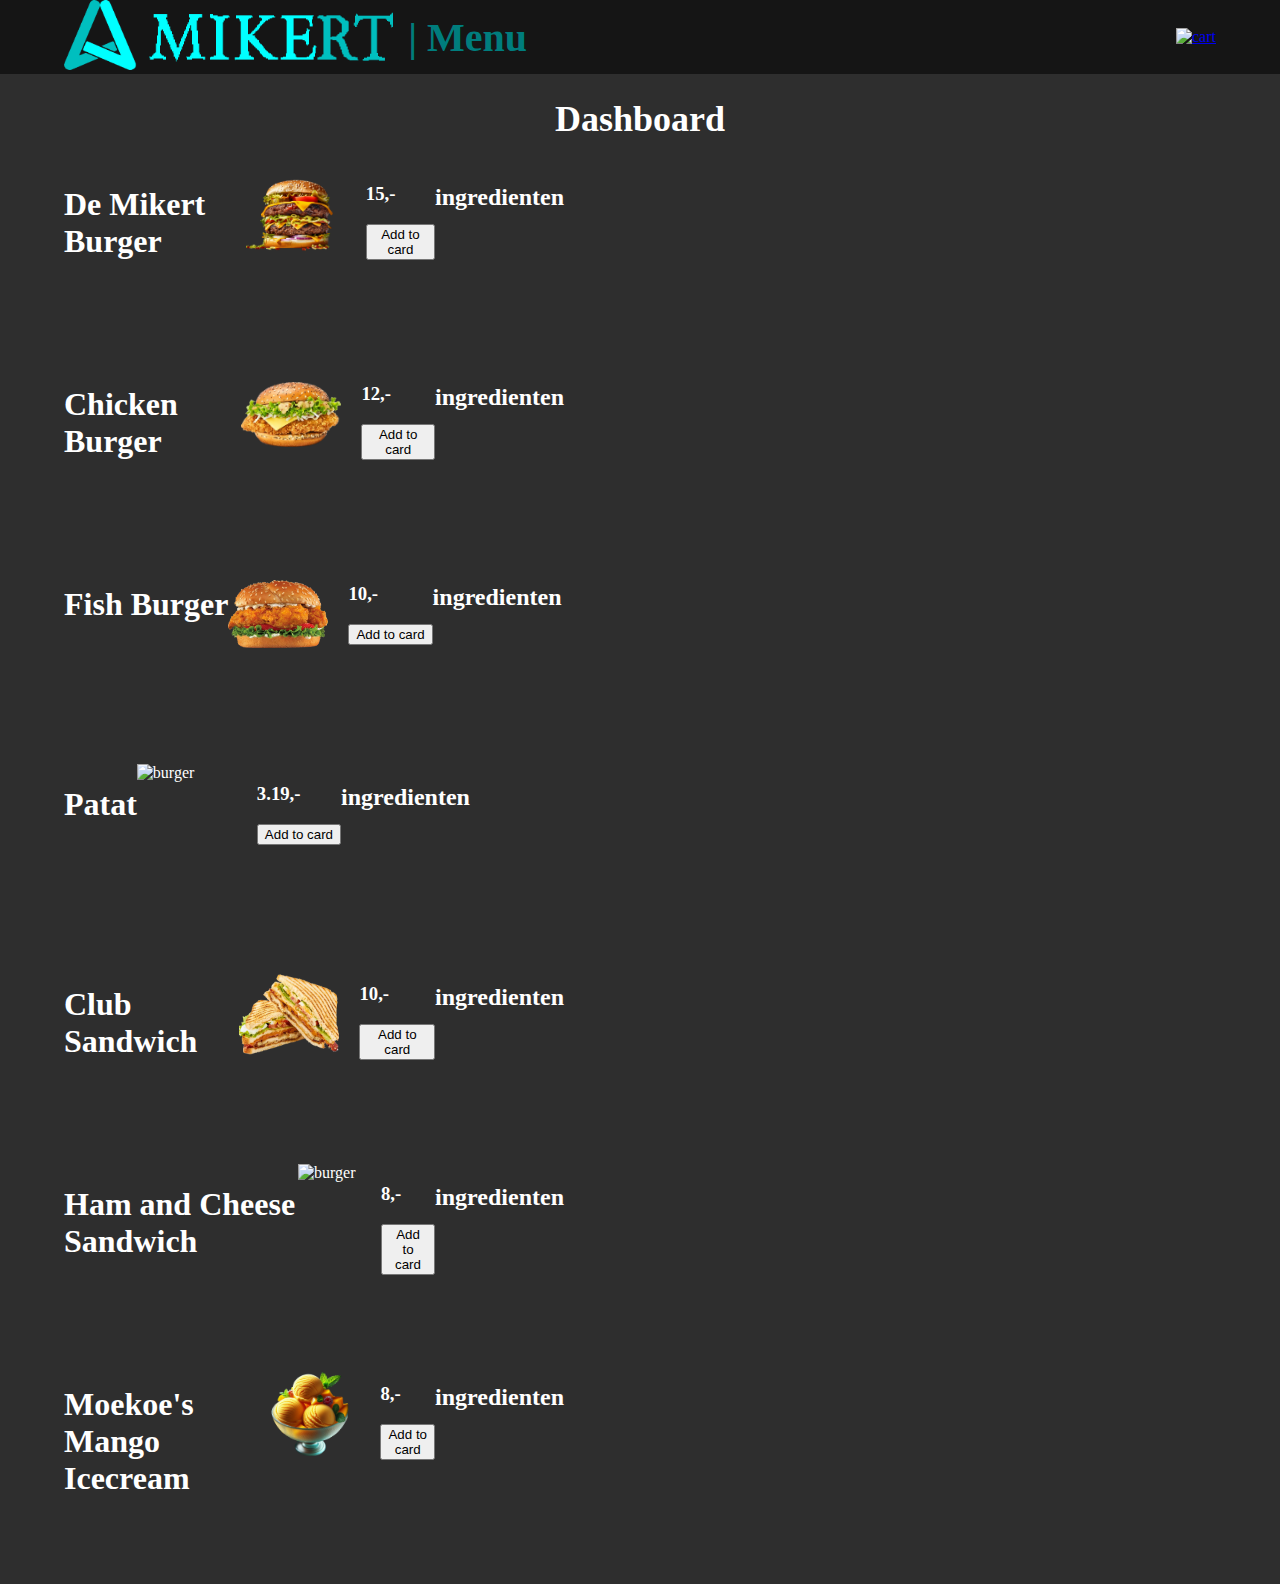
==== admin.html @ 838aeddf "changes to admin page but there is a bug in cart.html" ====
<!DOCTYPE html>
<html lang="en">
<head>
    <meta charset="UTF-8">
    <meta name="viewport" content="width=device-width, initial-scale=1.0">
    <title>Document</title>
    <link rel="stylesheet" href="style.css">
    <script src="admin.js" defer></script>
</head>
<body>
    <nav>
        <div class="navbar">
            <div class="flex-container">
                <a href="index.html">
                    <img class="logo" src="mikert.png" alt="Logo">
                </a>
                <h1 class="logo-subtext">| Menu</h1>
            </div>
            <a href="cart.html">
                <img src="cart.png" alt="cart">
            </a>
        </div>
    </nav>
    <div class="header">
        <h1>Dashboard</h1>
    </div>
    <div id="items">

    </div>
</body>
</html>
---- style.css ----
body {
    margin: 0;
    padding: 0;
    background-color: #2e2e2e;
    color: white;
}
nav {
    background-color: #151515;
}
.navbar {
    margin-left: 5%;
    margin-right: 5%;
    display: flex;
    justify-content: space-between;
    padding: 0px;
    align-items: center;
    text-align: center;
}

.logo {
    height: 70px;
    max-width: 100%;
    object-fit: contain;
}

nav div img {
    height: 70px;
    max-width: 100%;
    object-fit: contain;
}

#burgers {
    display: flex;
    justify-content: space-around;
    flex-wrap: wrap;
    margin-left: 5%;
    margin-right: 5%;
    margin-top: 20px;
    margin-bottom: 20px;
}
.item {
    width: 500px;
    height: 100%;
}
.product {
    background-color: rgb(15, 15, 15);
    text-align: center;
    border-top-left-radius: 10px;
    border-top-right-radius: 10px;
    height: 450px;
}
.product img {
    width: 100%;
    border-top-left-radius: 10px;
    border-top-right-radius: 10px;
    max-height: 400px;
}

.product-info {
    background-color: #151515;
    padding: 30px;
    border-bottom-left-radius: 10px;
    border-bottom-right-radius: 10px;
    height: 100%;
}
.product-price {
    display: flex;
    justify-content: space-around;
    background-color: #151515;
    text-align: center;
    padding: 30px;
}
.product-price button {
    margin: 0;
    background-color: rgb(48, 48, 48);
    color: white;
    border-color: #3a3a3a;
    border-radius: 10px;
}
.ingredients {
    
}
.ingredient {
    display: flex;
}
.ingredient img {
    width: 50px;
    height: 50px;
    margin-right: 10px;
}

.flex-container {
    display: flex;
    align-items: center;
    flex-grow: 1;
}

.logo-subtext {
    color: rgb(0, 125, 125);
    margin: 0;
    margin-left: 15px;
    font-size: 40px;
}

.header {
    text-align: center;
    font-size: large;
    margin-left: 5%;
    margin-right: 5%;
}
#cart {
    display: flex;
    justify-content: center;
    flex-wrap: wrap;
    margin-left: 5%;
    margin-right: 5%;

}
.cartItem {
    display: flex;
    width: 400px;
    max-width: 100%;
}

.cart {
    display: flex;
    text-align: center;
    align-items: center;
    background-color: #151515;
    margin: 5px;
    width: 100%;
    border-radius: 10px;
    padding: 20px;
    justify-content: space-between;
    flex-wrap: wrap;
}

.cartInfo {
    display: flex;
    justify-content: space-between;
    width: 100%;
}

.cartInfo button {
    margin: 0;
    background-color: rgb(48, 48, 48);
    color: white;
    border-color: #3a3a3a;
    border-radius: 10px;
}

.cart img {
    width: 100px;
    object-fit: contain;    
    margin-right: 20px;
}

.confirm-background {
    background-color: #151515;
    margin: 5px;
    border-radius: 10px;
    padding: 20px;
    justify-content: space-between;
    flex-wrap: wrap;
}

.confirm {
    display: flex;
    flex-direction: column;
    justify-content: center;
    align-items: center;
    flex-wrap: wrap;
    margin-left: 5%;
    margin-right: 5%;
    margin-top: 20px;
    margin-bottom: 20px;
}
.confirm button {
    margin: 0;
    background-color: rgb(48, 48, 48);
    color: white;
    border-color: #3a3a3a;
    border-radius: 10px;
    padding: 20px;
}
.header button {
    margin: 0;
    background-color: rgb(61, 61, 61);
    color: white;
    border-color: #242424;
    border-radius: 10px;
    padding: 20px;
}

.dot {
    display: flex;
    width: 25px;
    height: 25px;
    position: absolute;
    top: -10px;
    right: 0;
    background-color: red;
    color: white;
    border-radius: 50px;
    margin-right: 5%;
    text-align: center;
    align-items: center;
    justify-content: center;
}

#items {
    display: flex;
    flex-direction: column;
    margin-left: 5%;
    margin-right: 5%;
    margin-top: 20px;
    margin-bottom: 20px;
}

#items .item {
    display: flex;
    height: 200px;
}

#items .item img {
    width: 100px;
    height: 100px;
    object-fit: contain;
    margin-right: 20px;
}

.adminProduct {
    display: flex;
}

.disable {
    background-color: red;
}

/* als de pixels minder zijn 600 dan ... */

@media (max-width: 600px) {
    .logo-subtext {
        display: none;
    }
    .item {
        width: 100%;
    }
}
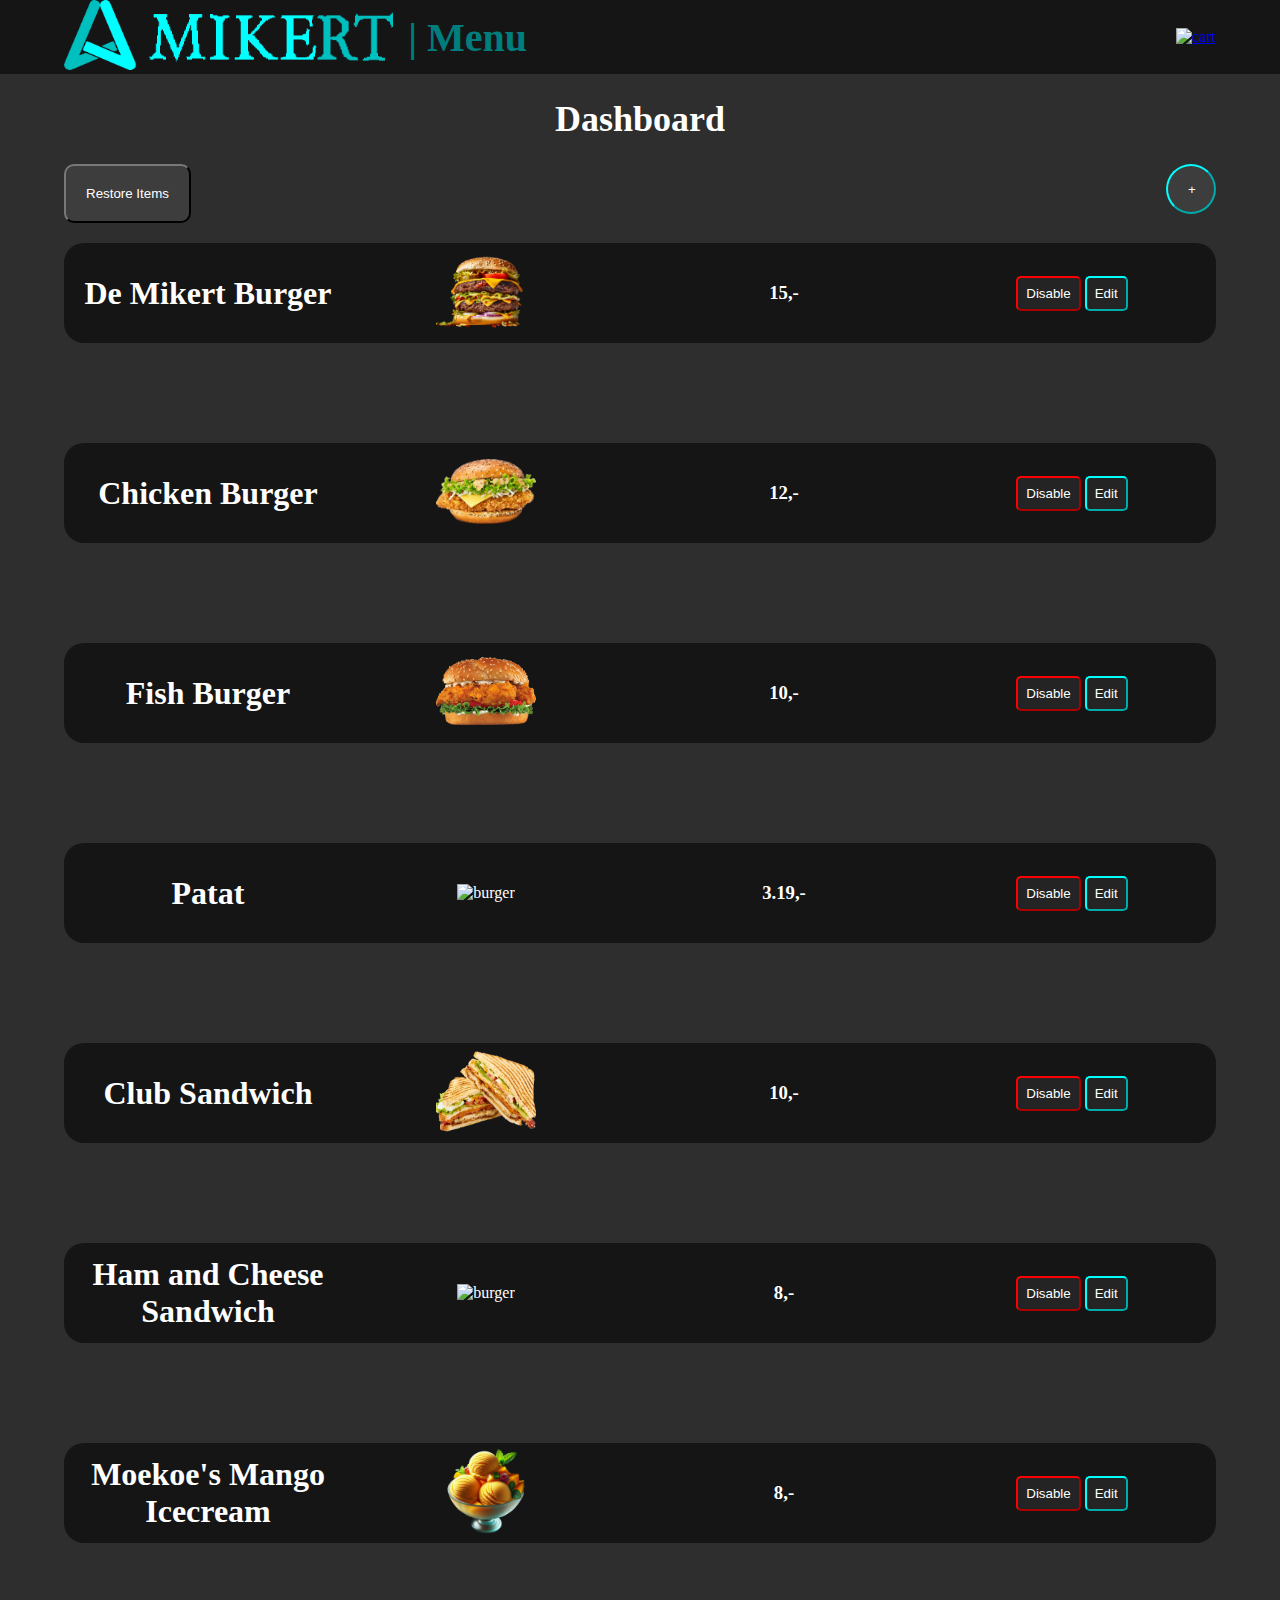
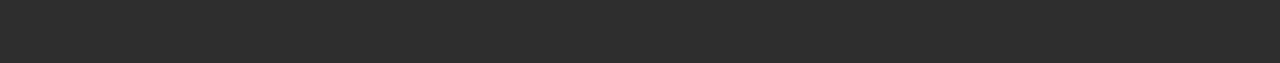
==== commit e95dd64c: "made a button to restore the defualt items from json file" ====
--- a/admin.html
+++ b/admin.html
@@ -23,6 +23,10 @@
     </nav>
     <div class="header">
         <h1>Dashboard</h1>
+        <div class="button-container">
+            <button onclick="restore()">Restore Items</button>
+            <button onclick="" class="addButton">+</button>
+        </div>
     </div>
     <div id="items">
 
--- a/style.css
+++ b/style.css
@@ -74,7 +74,7 @@
     margin: 0;
     background-color: rgb(48, 48, 48);
     color: white;
-    border-color: #3a3a3a;
+    border-color: #00ffff;
     border-radius: 10px;
 }
 .ingredients {
@@ -145,7 +145,7 @@
     margin: 0;
     background-color: rgb(48, 48, 48);
     color: white;
-    border-color: #3a3a3a;
+    border-color: #00ffff;
     border-radius: 10px;
 }
 
@@ -179,7 +179,7 @@
     margin: 0;
     background-color: rgb(48, 48, 48);
     color: white;
-    border-color: #3a3a3a;
+    border-color: #00ffff;
     border-radius: 10px;
     padding: 20px;
 }
@@ -211,6 +211,7 @@
 #items {
     display: flex;
     flex-direction: column;
+    width: 100%;
     margin-left: 5%;
     margin-right: 5%;
     margin-top: 20px;
@@ -220,6 +221,7 @@
 #items .item {
     display: flex;
     height: 200px;
+    width: 90%;
 }
 
 #items .item img {
@@ -227,14 +229,100 @@
     height: 100px;
     object-fit: contain;
     margin-right: 20px;
+    
 }
 
 .adminProduct {
     display: flex;
+    justify-content: space-between;
+    align-items: center;
+    background-color: #151515;
+    border-radius: 20px;
+    height: 100px;
+    width: 100%;
+}
+
+.adminProduct div {
+    width: 25%;
+    text-align: center;
 }
 
 .disable {
-    background-color: red;
+    border-color: red !important;
+}
+
+.adminEnable {
+    background-color: #242424;
+    color: white;
+    border-color: green;
+    border-radius: 5px;
+    padding: 0.5rem;
+}
+.adminDisable {
+    background-color: #242424;
+    color: white;
+    border-color: red;
+    border-radius: 5px;
+    padding: 0.5rem;
+}
+.adminEdit {
+    background-color: #242424;
+    color: white;
+    border-color: cyan;
+    border-radius: 5px;
+    padding: 0.5rem;
+}
+
+.editProduct {
+    display: flex;
+    flex-direction: column;
+    justify-content: space-between;
+    align-items: center;
+    background-color: #151515;
+    margin-left: 5%;
+    margin-right: 5%;
+    margin-top: 50px;
+    padding: 50px;
+}
+
+.editProduct img {
+    width: 100px;
+    height: 100px;
+    object-fit: contain;
+    margin-right: 20px;
+}
+
+input {
+    width: 500px;
+    padding: 12px 20px;
+    margin: 8px 0;
+    background-color: #242424;
+    color: white;
+    border: 1px solid #00ffff;
+    border-radius: 4px;
+    box-sizing: border-box;
+
+}
+
+.button-container {
+    display: flex;
+    justify-content: space-between;
+    width: 100%;
+
+}
+
+.addButton {
+    margin: 0;
+    background-color: rgb(48, 48, 48);
+    color: white;
+    border-color: #00ffff !important;
+    border-radius: 50% !important;
+    width: 50px;
+    height: 50px;
+    display: flex;
+    align-items: center;
+    text-align: center;
+
 }
 
 /* als de pixels minder zijn 600 dan ... */
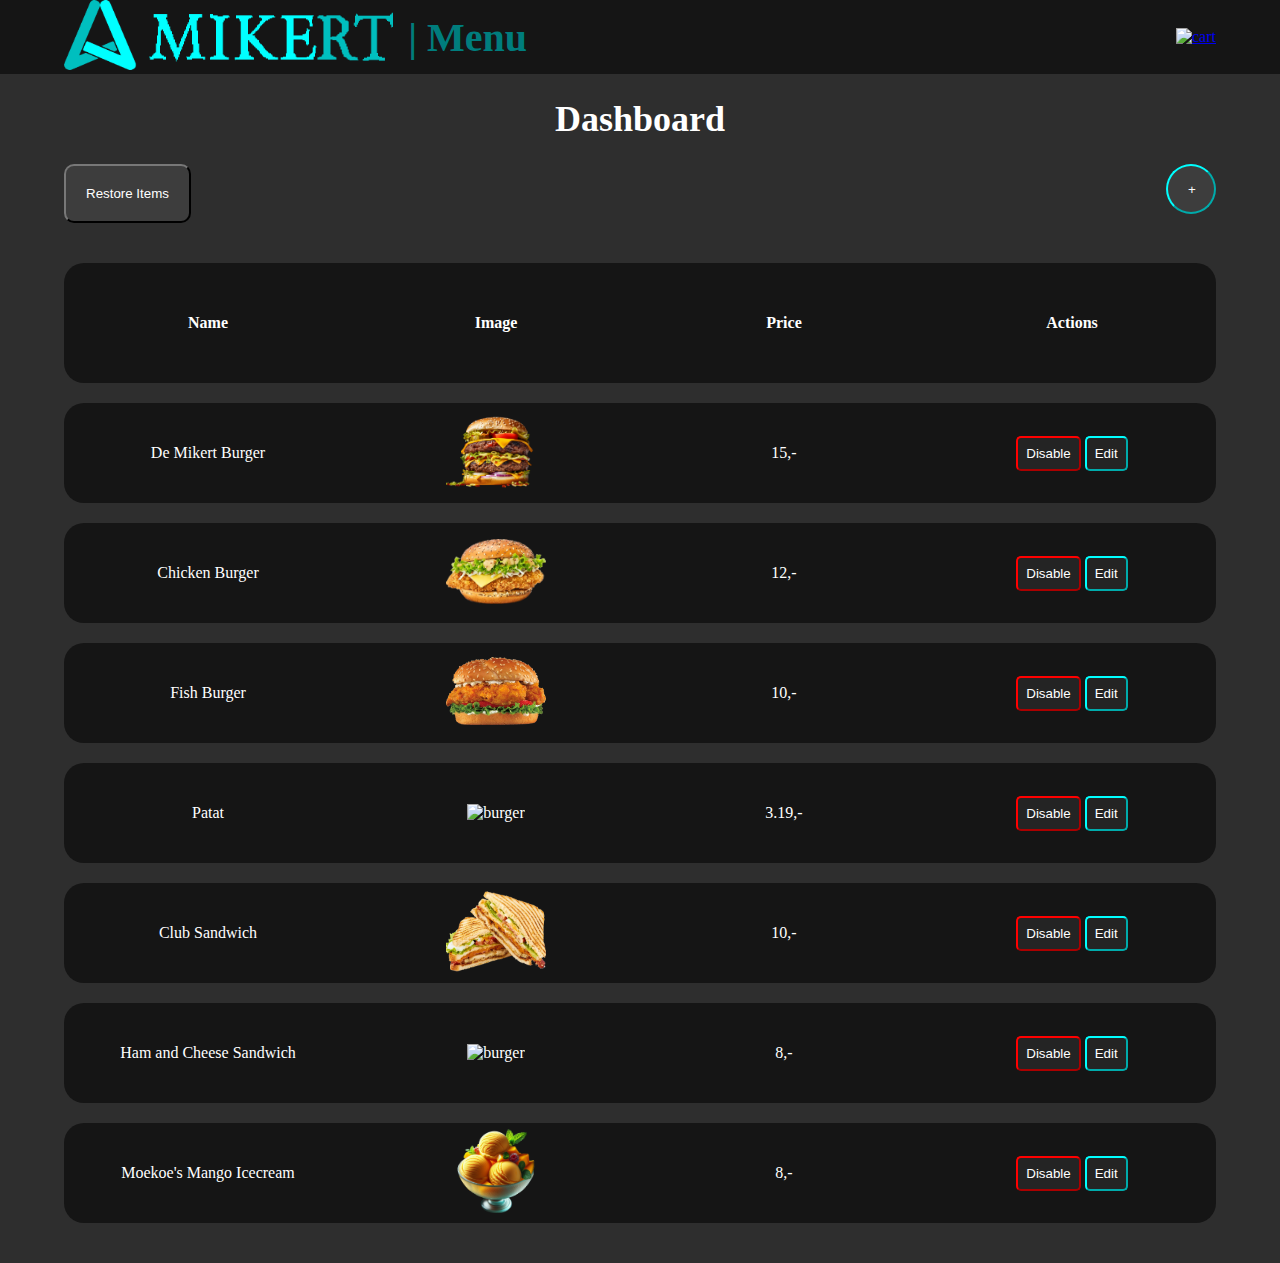
==== commit cca4e0d8: "created create mode in edit.html" ====
--- a/admin.html
+++ b/admin.html
@@ -25,7 +25,7 @@
         <h1>Dashboard</h1>
         <div class="button-container">
             <button onclick="restore()">Restore Items</button>
-            <button onclick="" class="addButton">+</button>
+            <button onclick="edit(null)" class="addButton">+</button>
         </div>
     </div>
     <div id="items">
--- a/style.css
+++ b/style.css
@@ -220,7 +220,7 @@
 
 #items .item {
     display: flex;
-    height: 200px;
+    height: 120px;
     width: 90%;
 }
 
@@ -228,8 +228,11 @@
     width: 100px;
     height: 100px;
     object-fit: contain;
-    margin-right: 20px;
-    
+}
+
+#items .item:first-child {
+    margin-top: 20px;
+    margin-bottom: 20px;
 }
 
 .adminProduct {
@@ -241,6 +244,7 @@
     height: 100px;
     width: 100%;
 }
+
 
 .adminProduct div {
     width: 25%;
@@ -292,8 +296,16 @@
     margin-right: 20px;
 }
 
+.editProduct div {
+    display: flex;
+    justify-content: center;
+    align-items: center;
+    width: 100%;
+    max-width: 500px;
+}
+
 input {
-    width: 500px;
+    width: 100%;
     padding: 12px 20px;
     margin: 8px 0;
     background-color: #242424;
@@ -302,6 +314,18 @@
     border-radius: 4px;
     box-sizing: border-box;
 
+}
+
+.editPreview {
+    display: flex;
+    justify-content: center;
+    align-items: center;
+    background-color: #242424;
+    color: white;
+    border: 1px solid #00ffff;
+    padding: 12px 20px;
+    margin: 8px 0;
+    border-radius: 4px;
 }
 
 .button-container {
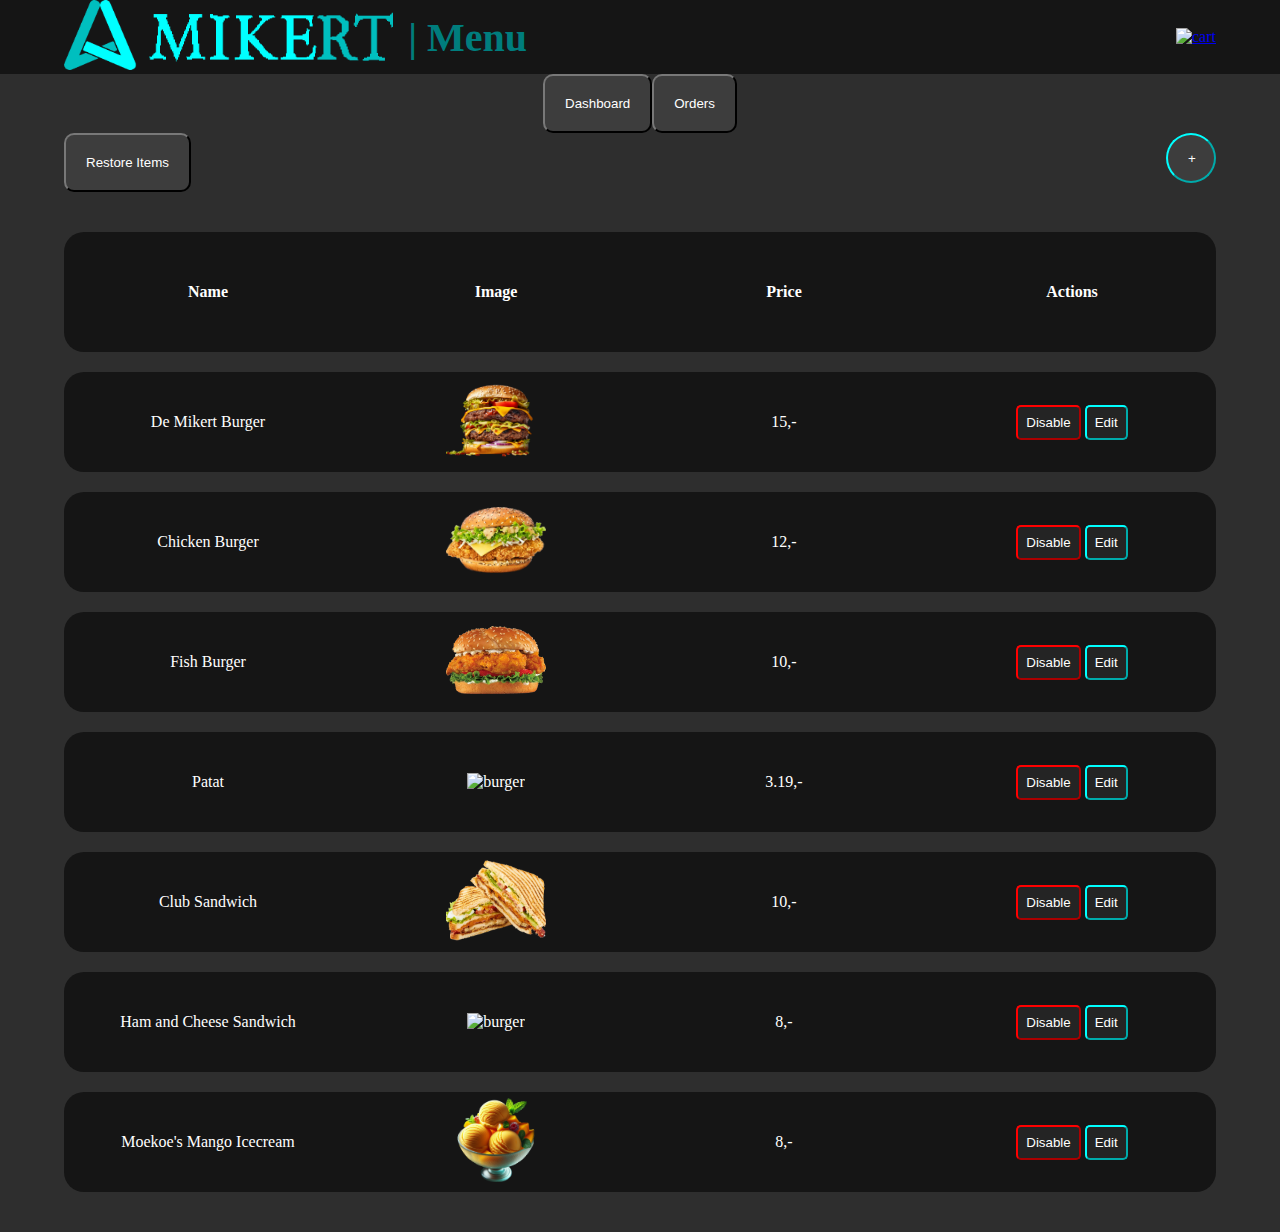
==== commit 2b9fe640: "created order list" ====
--- a/admin.html
+++ b/admin.html
@@ -22,7 +22,7 @@
         </div>
     </nav>
     <div class="header">
-        <h1>Dashboard</h1>
+        <button onclick="setItems()">Dashboard</button><button onclick="setOrders()">Orders</button>
         <div class="button-container">
             <button onclick="restore()">Restore Items</button>
             <button onclick="edit(null)" class="addButton">+</button>
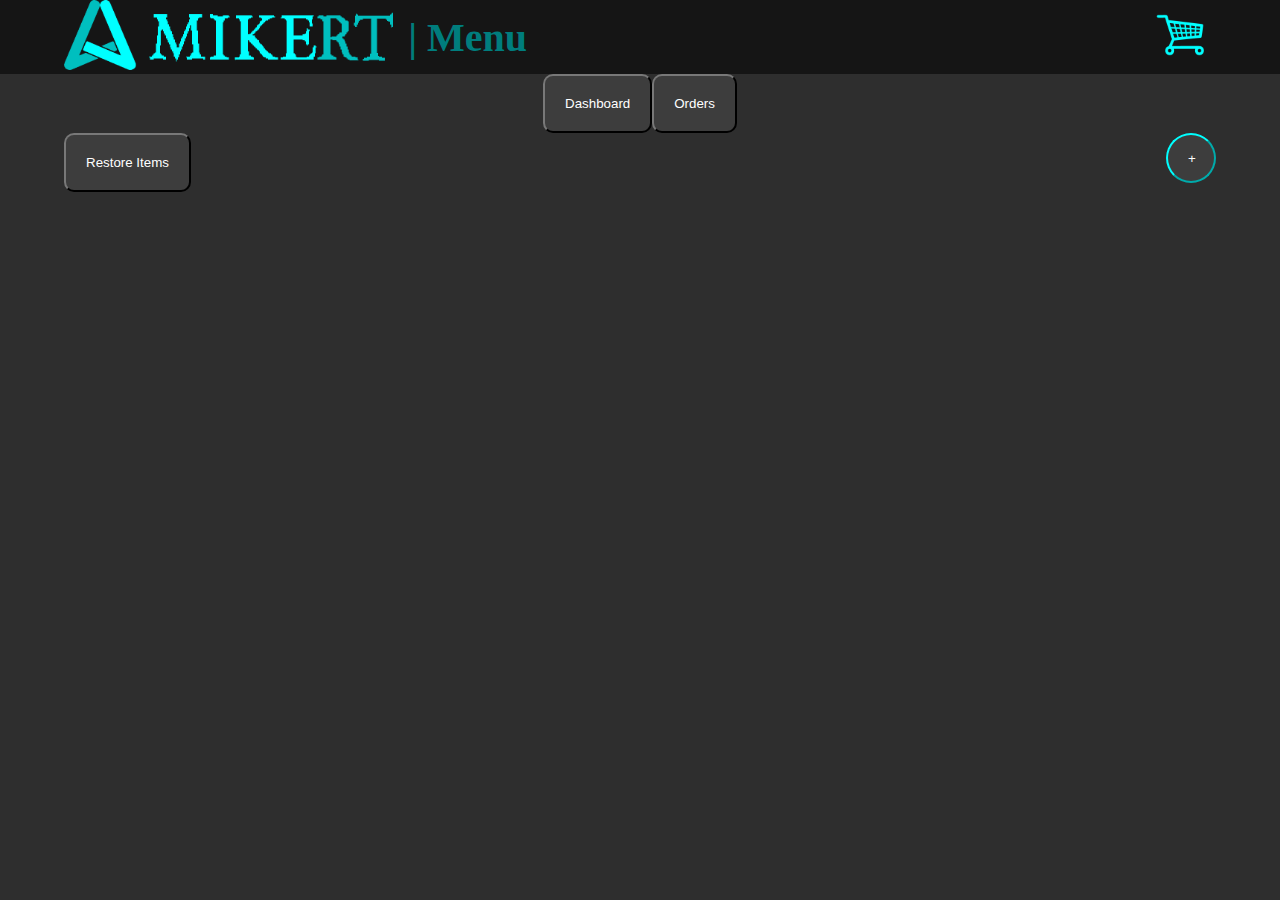
==== commit 0081a3d9: "removeble ingredients per item" ====
--- a/admin.html
+++ b/admin.html
@@ -12,12 +12,12 @@
         <div class="navbar">
             <div class="flex-container">
                 <a href="index.html">
-                    <img class="logo" src="mikert.png" alt="Logo">
+                    <img class="logo" src="img/settings/mikert.png" alt="Logo">
                 </a>
                 <h1 class="logo-subtext">| Menu</h1>
             </div>
             <a href="cart.html">
-                <img src="cart.png" alt="cart">
+                <img src="img/settings/cart.png" alt="cart">
             </a>
         </div>
     </nav>
--- a/style.css
+++ b/style.css
@@ -82,11 +82,34 @@
 }
 .ingredient {
     display: flex;
-}
-.ingredient img {
+    align-items: center;
+    justify-content: space-between;
+}
+
+.ingredient div:first-child {
+    display: flex;
+    align-items: center;
+    justify-content: space-between;
+    margin: 10px;
+}
+
+.ingredient button {
+    padding: 4px 8px;
+    background-color: rgb(48, 48, 48);
+    color: white;
+    border-color: #666666;
+    border-radius: 10px;
+}
+
+.ingredient div img {
     width: 50px;
     height: 50px;
     margin-right: 10px;
+}
+
+.disabledIngredient {
+    text-decoration: line-through;
+    color: red;
 }
 
 .flex-container {
@@ -211,7 +234,7 @@
 #items {
     display: flex;
     flex-direction: column;
-    width: 100%;
+    width: 90%;
     margin-left: 5%;
     margin-right: 5%;
     margin-top: 20px;
@@ -221,7 +244,7 @@
 #items .item {
     display: flex;
     height: 120px;
-    width: 90%;
+    width: 100%;
 }
 
 #items .item img {
@@ -230,7 +253,7 @@
     object-fit: contain;
 }
 
-#items .item:first-child {
+.itemInfo {
     margin-top: 20px;
     margin-bottom: 20px;
 }
@@ -346,7 +369,22 @@
     display: flex;
     align-items: center;
     text-align: center;
-
+}
+
+.orders {
+    margin: 5px;
+    background-color: #151515;
+    border-radius: 20px;
+}
+
+.orders h1 {
+    text-align: center;
+}
+
+.container {
+    display: flex;
+    justify-content: center;
+    align-items: center;
 }
 
 /* als de pixels minder zijn 600 dan ... */
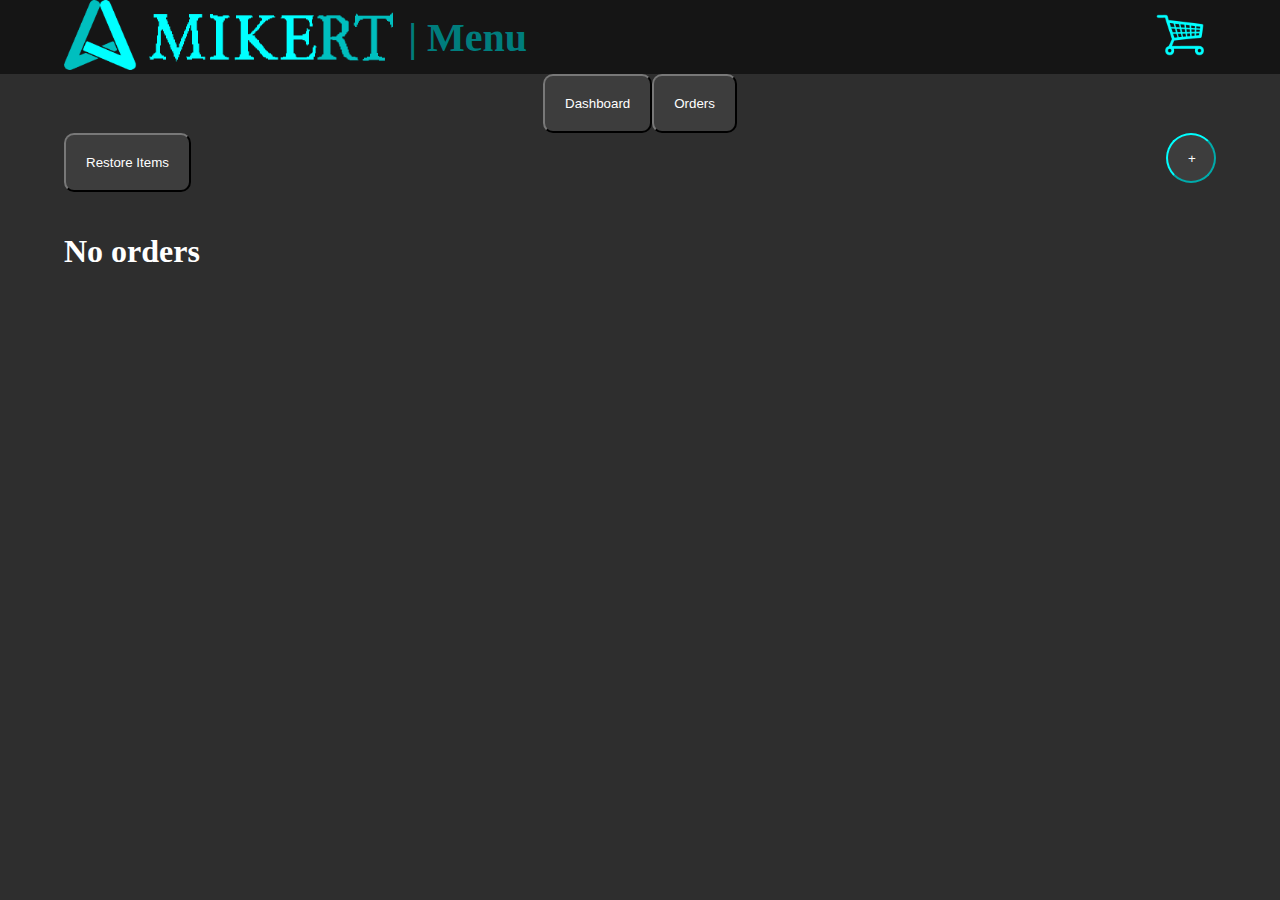
==== commit 7c94bda0: "changed paths for javascript files" ====
--- a/admin.html
+++ b/admin.html
@@ -5,7 +5,7 @@
     <meta name="viewport" content="width=device-width, initial-scale=1.0">
     <title>Document</title>
     <link rel="stylesheet" href="style.css">
-    <script src="admin.js" defer></script>
+    <script src="src/admin.js" defer></script>
 </head>
 <body>
     <nav>
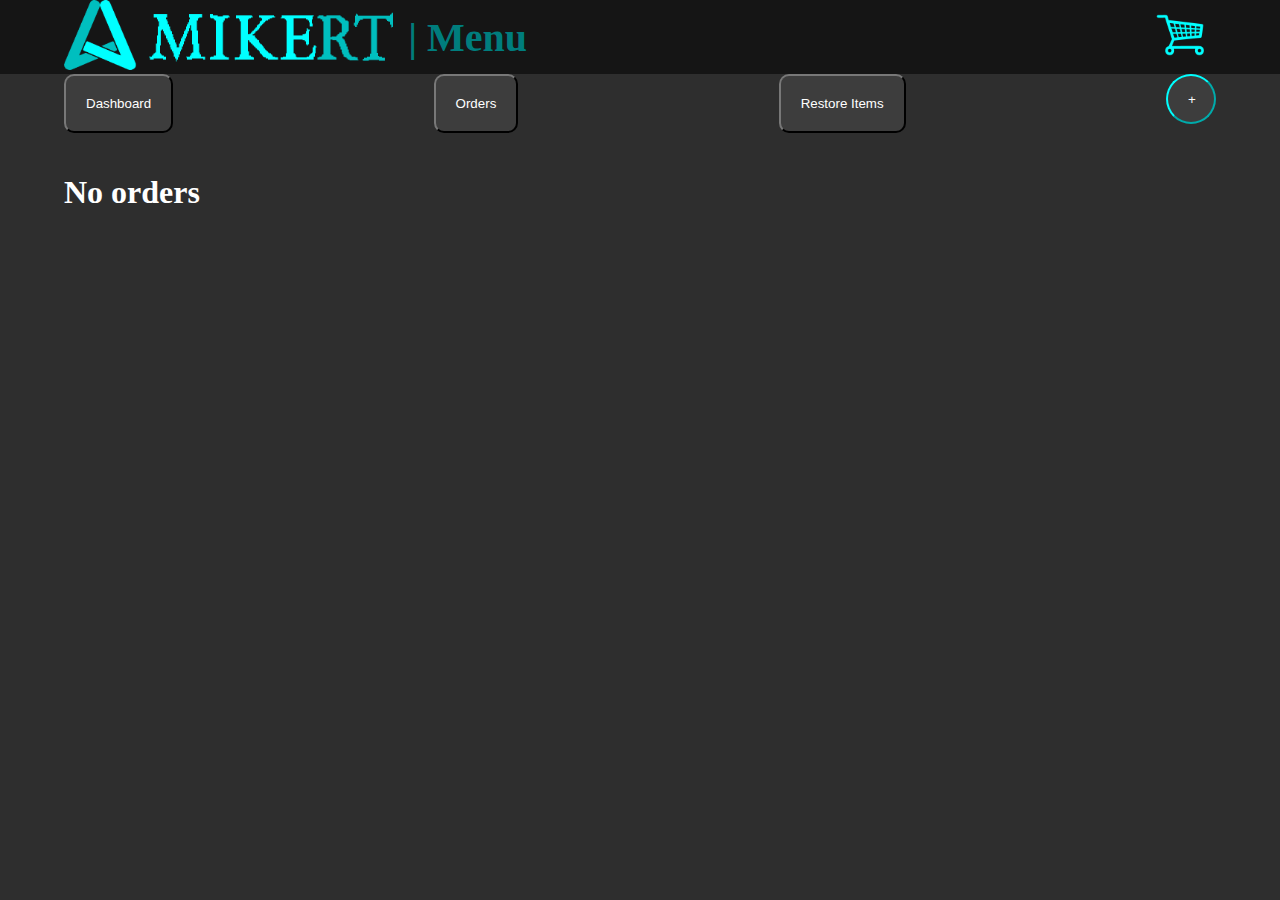
==== commit 3a028030: "changed button position" ====
--- a/admin.html
+++ b/admin.html
@@ -22,8 +22,8 @@
         </div>
     </nav>
     <div class="header">
-        <button onclick="setItems()">Dashboard</button><button onclick="setOrders()">Orders</button>
         <div class="button-container">
+            <button onclick="setItems()">Dashboard</button><button onclick="setOrders()">Orders</button>
             <button onclick="restore()">Restore Items</button>
             <button onclick="edit(null)" class="addButton">+</button>
         </div>
--- a/style.css
+++ b/style.css
@@ -387,6 +387,37 @@
     align-items: center;
 }
 
+.tooltip {
+    position: relative;
+    display: inline-block;
+    border-bottom: 1px dotted black;
+  }
+  
+  .tooltip .tooltiptext {
+    visibility: hidden;
+    width: 120px;
+    background-color: black;
+    color: #fff;
+    text-align: center;
+    border-radius: 6px;
+    padding: 5px 0;
+  
+    /* Position the tooltip */
+    /* center the tooltip */
+    position: absolute;
+    z-index: 1;
+    top: 100%;
+    left: 35%;
+    
+  }
+  
+  .tooltip:hover .tooltiptext {
+    visibility: visible;
+  }
+
+  .ingredientChanged {
+        color: rgb(11, 128, 0);
+  }
 /* als de pixels minder zijn 600 dan ... */
 
 @media (max-width: 600px) {
